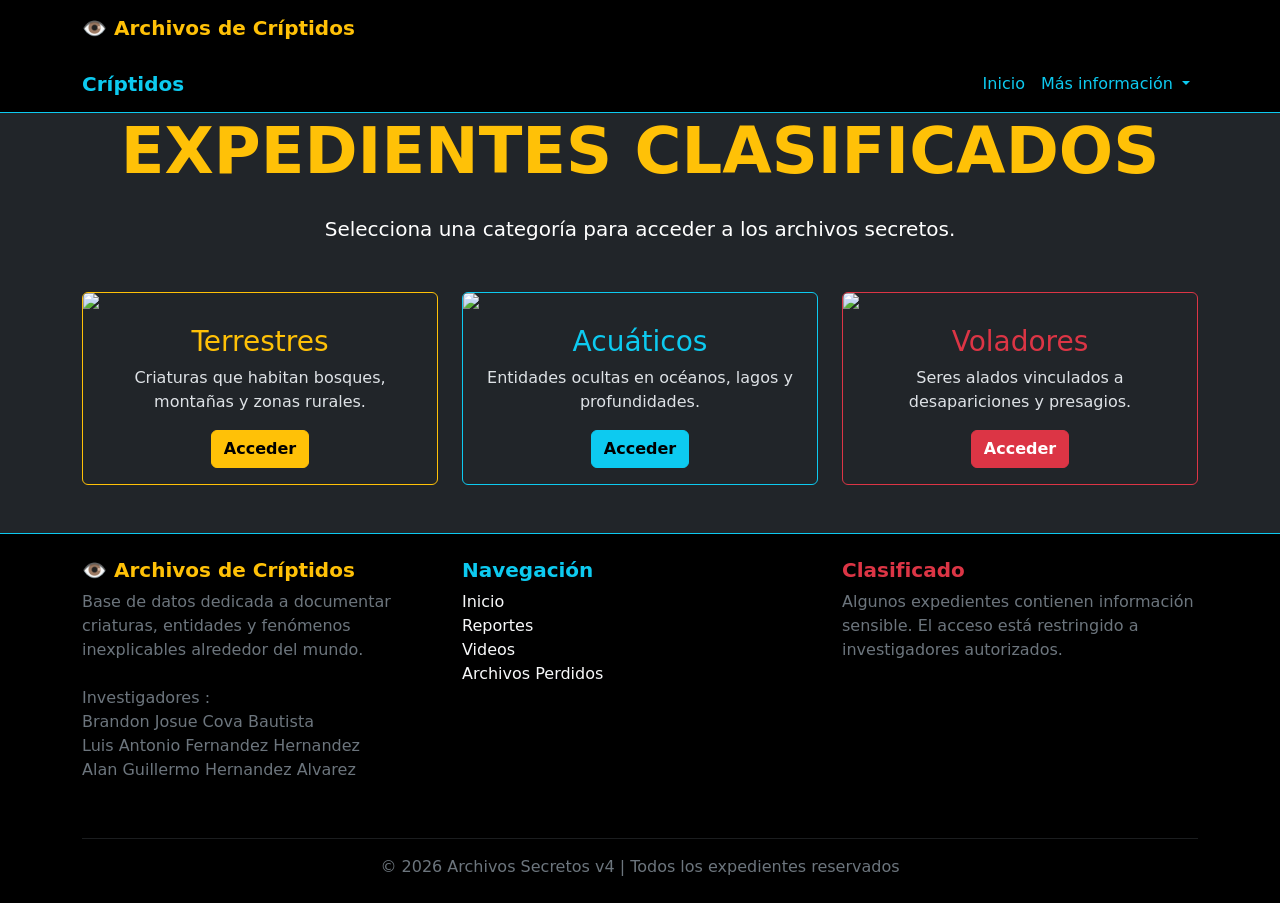
==== index.html @ e99b4863 "Add files via upload" ====
<!DOCTYPE html>
<html lang="es" data-bs-theme="dark">
<head>
    <meta charset="UTF-8">
    <meta name="viewport" content="width=device-width, initial-scale=1.0">
    <title>Archivos Secretos v4</title>

    <link href="https://cdn.jsdelivr.net/npm/bootstrap@5.3.2/dist/css/bootstrap.min.css" rel="stylesheet">

    <link rel="stylesheet" href="css/estilos.css">
</head>
<body>
    

    <script src="https://cdn.jsdelivr.net/npm/bootstrap@5.3.2/dist/js/bootstrap.bundle.min.js"></script>



    <!-- NAVBAR -->
    <nav class="navbar navbar-expand-lg navbar-dark bg-black shadow sticky-top">
        <div class="container">
            <a class="navbar-brand text-warning fw-bold" href="index.html">
                👁️ Archivos de Críptidos
            </a>
        </div>
    </nav>


    <nav class="navbar navbar-expand-lg navbar-dark bg-black border-bottom border-info">

    <div class="container">

        <!-- LOGO -->
        <a href="index.html"
           class="navbar-brand text-info fw-bold">

            Críptidos
        </a>

        <!-- BOTÓN RESPONSIVE -->
        <button class="navbar-toggler"
                type="button"
                data-bs-toggle="collapse"
                data-bs-target="#menuNavbar">

            <span class="navbar-toggler-icon"></span>
        </button>

        <!-- MENÚ -->
        <div class="collapse navbar-collapse" id="menuNavbar">

            <ul class="navbar-nav ms-auto">

                <!-- BOTÓN NORMAL -->
                <li class="nav-item">
                    <a href="index.html"
                       class="nav-link text-info">

                        Inicio
                    </a>
                </li>

                <!-- DROPDOWN -->
                <li class="nav-item dropdown">

                    <a class="nav-link dropdown-toggle text-info"
                       href="#"
                       role="button"
                       data-bs-toggle="dropdown">

                        Más información
                    </a>

                    <ul class="dropdown-menu dropdown-menu-dark">

                        <li>
                            <a class="dropdown-item"
                               href="Reportes.html">

                                Reportes de avistamiento
                            </a>
                        </li>

                        <li>
                            <a class="dropdown-item"
                               href="Videos.html">

                                Videos de avistamientos
                            </a>
                        </li>

                        <li>
                            <a class="dropdown-item"
                               href="missing.html">

                                ?...
                            </a>
                        </li>

                    </ul>

                </li>

            </ul>

        </div>

    </div>

</nav>

    <!-- HERO -->
    <header class="hero-section text-center text-white d-flex align-items-center">
        <div class="container">

            <h1 class="display-3 fw-bold text-warning mb-4">
                EXPEDIENTES CLASIFICADOS
            </h1>

            <p class="lead mb-5">
                Selecciona una categoría para acceder a los archivos secretos.
            </p>

            <div class="row g-4 justify-content-center">

                <!-- TERRESTRES -->
                <div class="col-md-4">
                    <div class="card category-card bg-dark border-warning h-100">

                        <img src="https://tse1.mm.bing.net/th/id/OIP.yK0phm2UxpEUkTkKM1oBegHaE8?rs=1&pid=ImgDetMain&o=7&rm=3"
                             class="card-img-top">

                        <div class="card-body text-center">

                            <h3 class="text-warning">
                                Terrestres
                            </h3>

                            <p>
                                Criaturas que habitan bosques, montañas y zonas rurales.
                            </p>

                            <a href="terrestres.html"
                               class="btn btn-warning fw-bold">
                                Acceder
                            </a>

                        </div>
                    </div>
                </div>

                <!-- ACUATICOS -->
                <div class="col-md-4">
                    <div class="card category-card bg-dark border-info h-100">

                        <img src="https://tse3.mm.bing.net/th/id/OIP.goR89BlhT3zBiemrXPnWJAHaEK?rs=1&pid=ImgDetMain&o=7&rm=3"
                             class="card-img-top">

                        <div class="card-body text-center">

                            <h3 class="text-info">
                                 Acuáticos
                            </h3>

                            <p>
                                Entidades ocultas en océanos, lagos y profundidades.
                            </p>

                            <a href="acuaticos.html"
                               class="btn btn-info fw-bold">
                                Acceder
                            </a>

                        </div>
                    </div>
                </div>

                <!-- VOLADORES -->
                <div class="col-md-4">
                    <div class="card category-card bg-dark border-danger h-100">

                        <img src="https://sm.ign.com/t/ign_jp/screenshot/a/a-hrefhttp/a-hrefhttpwwwigncomwikismonster-hunter-worldlegianalegianaa_jjxu.1080.jpg"
                             class="card-img-top">

                        <div class="card-body text-center">

                            <h3 class="text-danger">
                                 Voladores
                            </h3>

                            <p>
                                Seres alados vinculados a desapariciones y presagios.
                            </p>

                            <a href="voladores.html"
                               class="btn btn-danger fw-bold">
                                Acceder
                            </a>

                        </div>
                    </div>
                </div>

            </div>

        </div>
    </header>


    <!-- FOOTER -->
    <footer class="bg-black border-top border-info text-light py-4 mt-5">

        <div class="container">

            <div class="row">

                <!-- INFO -->
                <div class="col-md-4 mb-4">

                    <h5 class="text-warning fw-bold">
                        👁️ Archivos de Críptidos
                    </h5>

                    <p class="text-secondary">
                        Base de datos dedicada a documentar criaturas,
                        entidades y fenómenos inexplicables alrededor del mundo.<br><br>Investigadores :<br>Brandon Josue Cova Bautista<br>Luis Antonio Fernandez Hernandez<br>Alan Guillermo Hernandez Alvarez
                    </p>

                </div>

                <!-- ENLACES -->
                <div class="col-md-4 mb-4">

                    <h5 class="text-info fw-bold">
                        Navegación
                    </h5>

                    <ul class="list-unstyled">

                        <li>
                            <a href="index.html"
                            class="text-decoration-none text-light">

                                Inicio
                            </a>
                        </li>

                        <li>
                            <a href="Reportes.html"
                            class="text-decoration-none text-light">

                                Reportes
                            </a>
                        </li>

                        <li>
                            <a href="Videos.html"
                            class="text-decoration-none text-light">

                                Videos
                            </a>
                        </li>

                        <li>
                            <a href="missing.html"
                            class="text-decoration-none text-light">

                                Archivos Perdidos
                            </a>
                        </li>

                    </ul>

                </div>

                <!-- MENSAJE -->
                <div class="col-md-4 mb-4">

                    <h5 class="text-danger fw-bold">
                        Clasificado
                    </h5>

                    <p class="text-secondary">
                        Algunos expedientes contienen información sensible.
                        El acceso está restringido a investigadores autorizados.
                    </p>

                </div>

            </div>

            <!-- LINEA FINAL -->
            <hr class="border-secondary">

            <div class="text-center text-secondary">

                © 2026 Archivos Secretos v4 | Todos los expedientes reservados

            </div>

        </div>

    </footer>
</body>
</html>
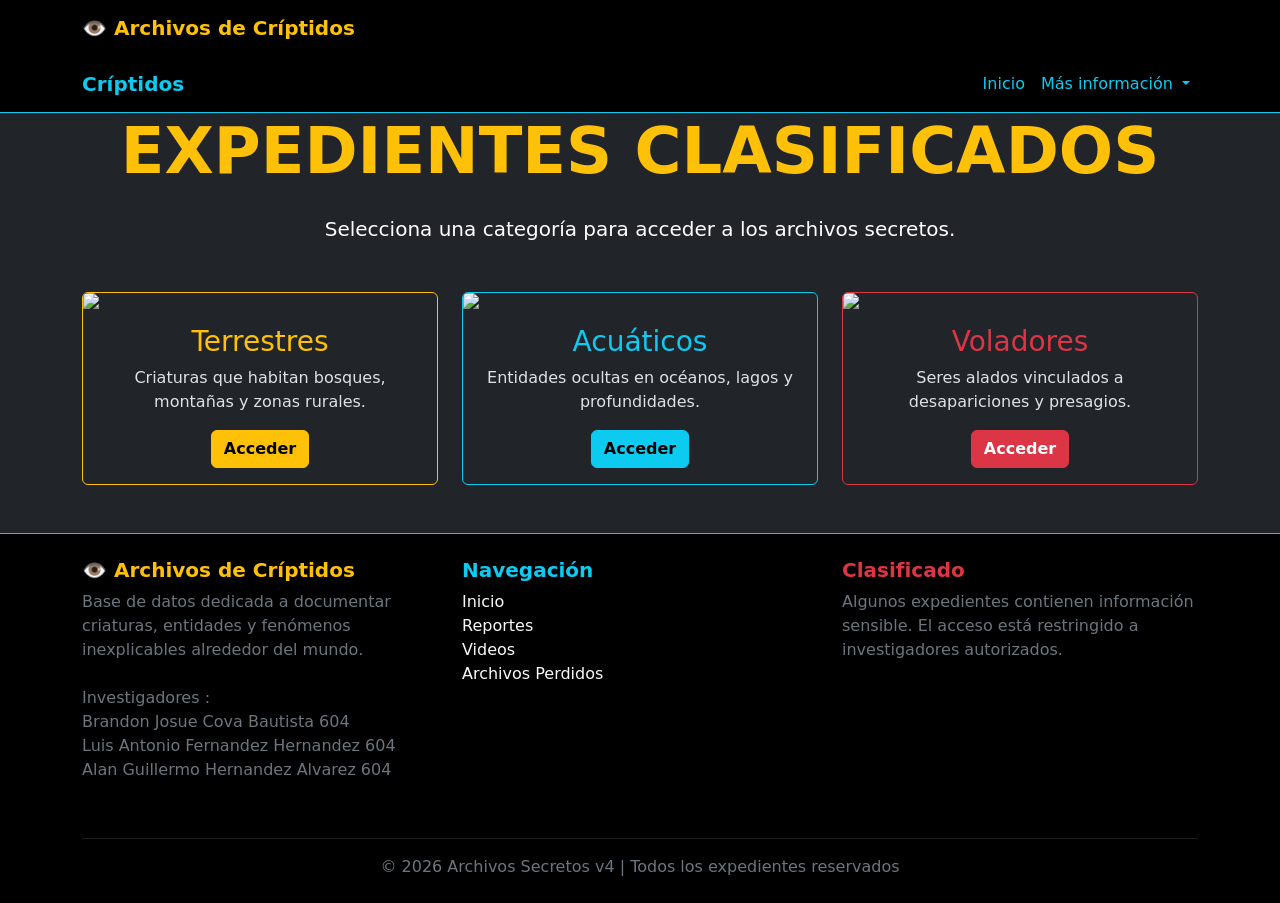
==== commit 210c7b0e: "Update index.html" ====
--- a/index.html
+++ b/index.html
@@ -223,7 +223,7 @@
 
                     <p class="text-secondary">
                         Base de datos dedicada a documentar criaturas,
-                        entidades y fenómenos inexplicables alrededor del mundo.<br><br>Investigadores :<br>Brandon Josue Cova Bautista<br>Luis Antonio Fernandez Hernandez<br>Alan Guillermo Hernandez Alvarez
+                        entidades y fenómenos inexplicables alrededor del mundo.<br><br>Investigadores :<br>Brandon Josue Cova Bautista 604<br>Luis Antonio Fernandez Hernandez 604<br>Alan Guillermo Hernandez Alvarez 604
                     </p>
 
                 </div>
@@ -302,4 +302,4 @@
 
     </footer>
 </body>
-</html>+</html>
